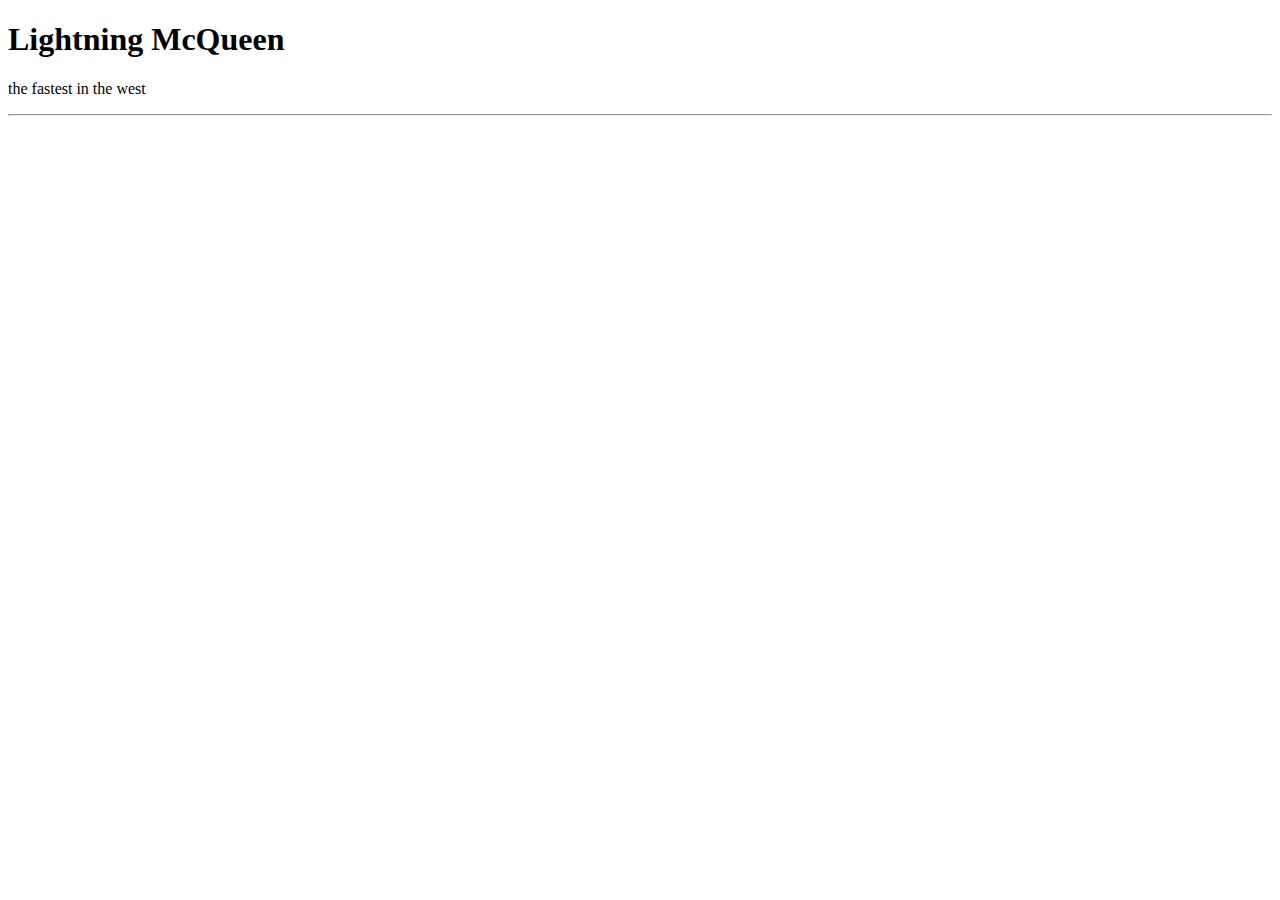
==== index.html @ b901e9c2 "Merge branch 'main' of https://github.com/Aksheykasibhatla/ninety-five" ====
<!DOCTYPE html>
    <html lang="en">
      <head>
        <meta charset="utf-8" />
        <meta name="viewport" content="width=device-width, initial-scale=1.0" />
        <title>Lightning McQueen</title>
        <link href="styles.css" rel="stylesheet"/>
      </head>
      <body>
        <div class="menu">
          <main>
            <h1>Lightning McQueen</h1>
            <p class="established">the fastest in the west</p>
            <hr>
            
   


        </address>

        <!-- <div id="footer"></div> -->

        <!-- BODY END -->
        <script>
        var links = document.links;
        for (var i = 0; i < links.length; i++) {
        if (links[i].hostname == window.location.hostname) // set other exclusion criteria by adding or conditions within the if parens with ||
        {
            links[i].target = "_self";
        }
        }
        </script>
    </body>
</html>
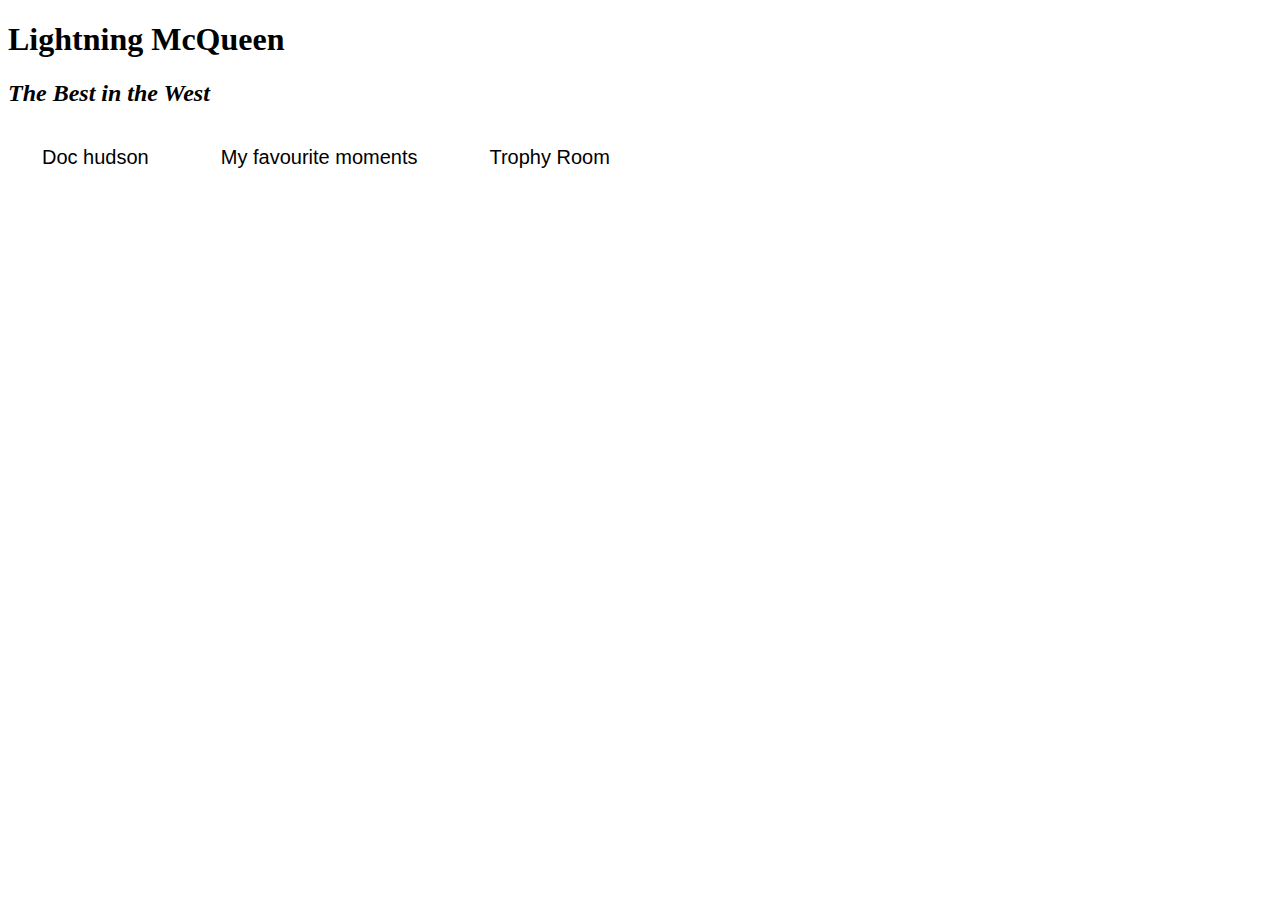
==== commit 01e8f683: "end of course publish" ====
--- a/index.html
+++ b/index.html
@@ -5,31 +5,41 @@
         <meta charset="utf-8" />
         <meta name="viewport" content="width=device-width, initial-scale=1.0" />
         <title>Lightning McQueen</title>
-        <link href="styles.css" rel="stylesheet"/>
+        <link rel="stylesheet" href="styles.css" />
       </head>
       <body>
-        <div class="menu">
-          <main>
-            <h1>Lightning McQueen</h1>
-            <p class="established">the fastest in the west</p>
-            <hr>
-            
-   
+        <header class="header">
+          <h1>Lightning McQueen</h1>
+          <h2><i>The Best in the West</i></h2>
+        </div>
+        <!DOCTYPE html>
+<html>
+<head>
+<style>
+.button {
+  border: none;
+  color: black;
+  padding: 15px 32px;
+  background-color: white;
+  
+  text-decoration:dotted;
+  display: inline-block;
+  font-size: 20px;
+  margin: 4px 2px;
+  cursor: pointer;
+}
 
 
-        </address>
 
-        <!-- <div id="footer"></div> -->
+</style>
+</head>
+<body>
 
-        <!-- BODY END -->
-        <script>
-        var links = document.links;
-        for (var i = 0; i < links.length; i++) {
-        if (links[i].hostname == window.location.hostname) // set other exclusion criteria by adding or conditions within the if parens with ||
-        {
-            links[i].target = "_self";
-        }
-        }
-        </script>
-    </body>
+<a href="doc.html"><button class="button button1">Doc hudson</button></a>
+
+<a href="pics.html"><button class="button button5">My favourite moments</button></a>
+<a href="Trophy.html"><button class="button button6">Trophy Room</button></a>
+</body>
 </html>
+</header>
+</body>
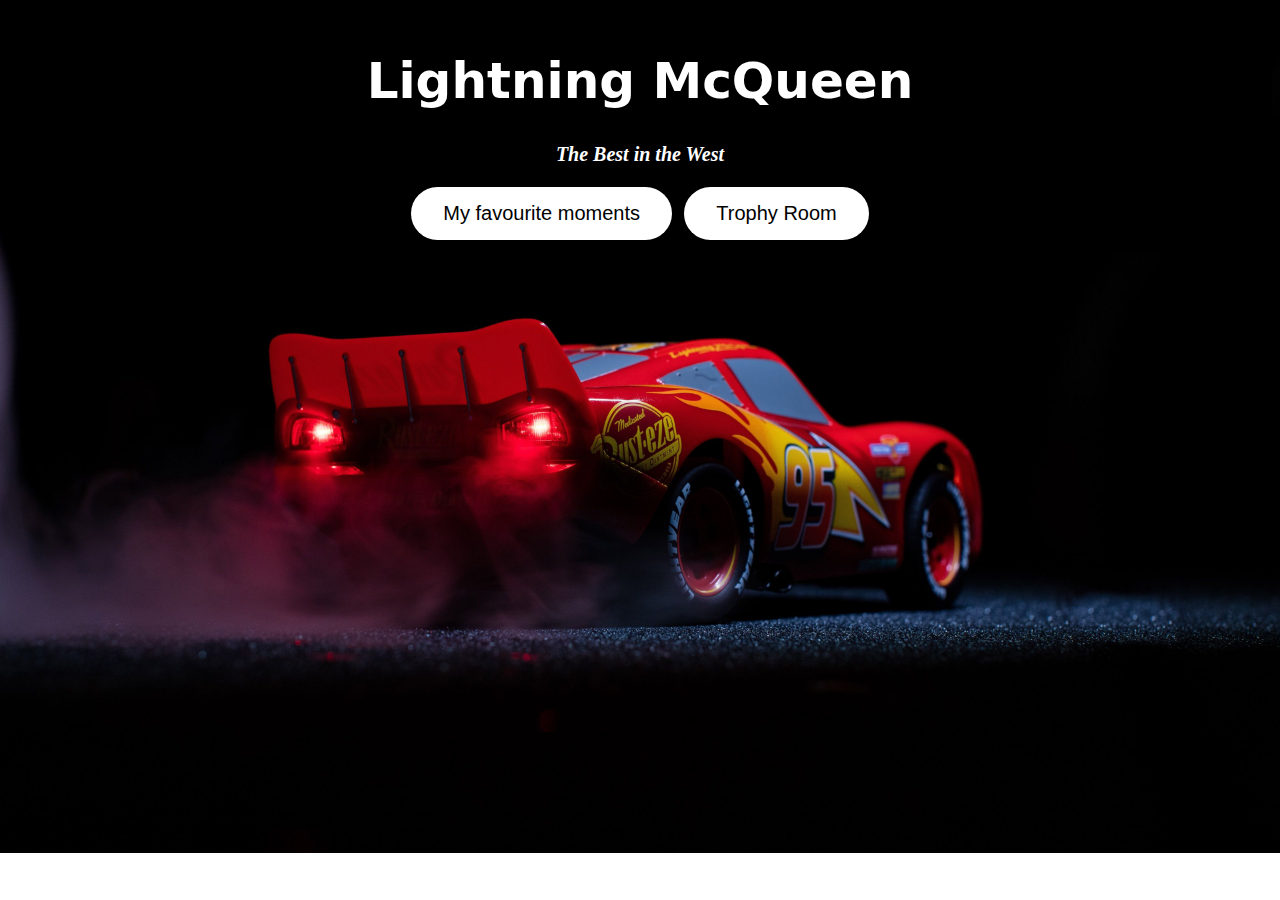
==== commit 83dfa5b6: "end of course" ====
--- a/index.html
+++ b/index.html
@@ -35,8 +35,6 @@
 </head>
 <body>
 
-<a href="doc.html"><button class="button button1">Doc hudson</button></a>
-
 <a href="pics.html"><button class="button button5">My favourite moments</button></a>
 <a href="Trophy.html"><button class="button button6">Trophy Room</button></a>
 </body>
--- a/styles.css
+++ b/styles.css
@@ -0,0 +1,68 @@
+body {
+    background-image: url(homepage.jpg);
+    font-family: sans-serif;
+    background-repeat: no-repeat; /* Do not repeat the image */
+    background-size: cover; /* Resize the background image to cover the entire container */
+     
+  }
+
+  
+  
+  h1 {
+    font-size: 50px;
+    padding: 0px;
+    color: white;
+    font-family:system-ui, -apple-system, BlinkMacSystemFont, 'Segoe UI', Roboto, Oxygen, Ubuntu, Cantarell, 'Open Sans', 'Helvetica Neue', sans-serif
+  }
+  
+  h2 {
+    font-size: 20px;
+    color: white;
+    font-family: serif;
+    
+  }
+  header {
+    padding: 10px;
+    text-align:center;
+    background: rgb(0,0,0);
+    color: white;
+    font-size: 30px;
+  }
+
+  h1, h2, p {
+    text-align: center;
+  }
+
+  
+  
+
+  .button2{
+    border-radius: 30px; 
+    font-family:'Gill Sans', 'Gill Sans MT', Calibri, 'Trebuchet MS', sans-serif ; 
+  }
+
+  .button3{
+    border-radius: 30px;    
+    text-align: right;
+    font-family:'Gill Sans', 'Gill Sans MT', Calibri, 'Trebuchet MS', sans-serif;
+  }
+
+  .button4{
+    border-radius: 30px;    
+    text-align: right;
+    font-family:'Gill Sans', 'Gill Sans MT', Calibri, 'Trebuchet MS', sans-serif;
+  }
+
+  .button5{
+    border-radius: 30px;    
+    text-align: right;
+    font-family:'Gill Sans', 'Gill Sans MT', Calibri, 'Trebuchet MS', sans-serif;
+  }
+  .button6{
+    border-radius: 30px;    
+    text-align: right;
+    font-family:'Gill Sans', 'Gill Sans MT', Calibri, 'Trebuchet MS', sans-serif;
+  }
+
+
+  